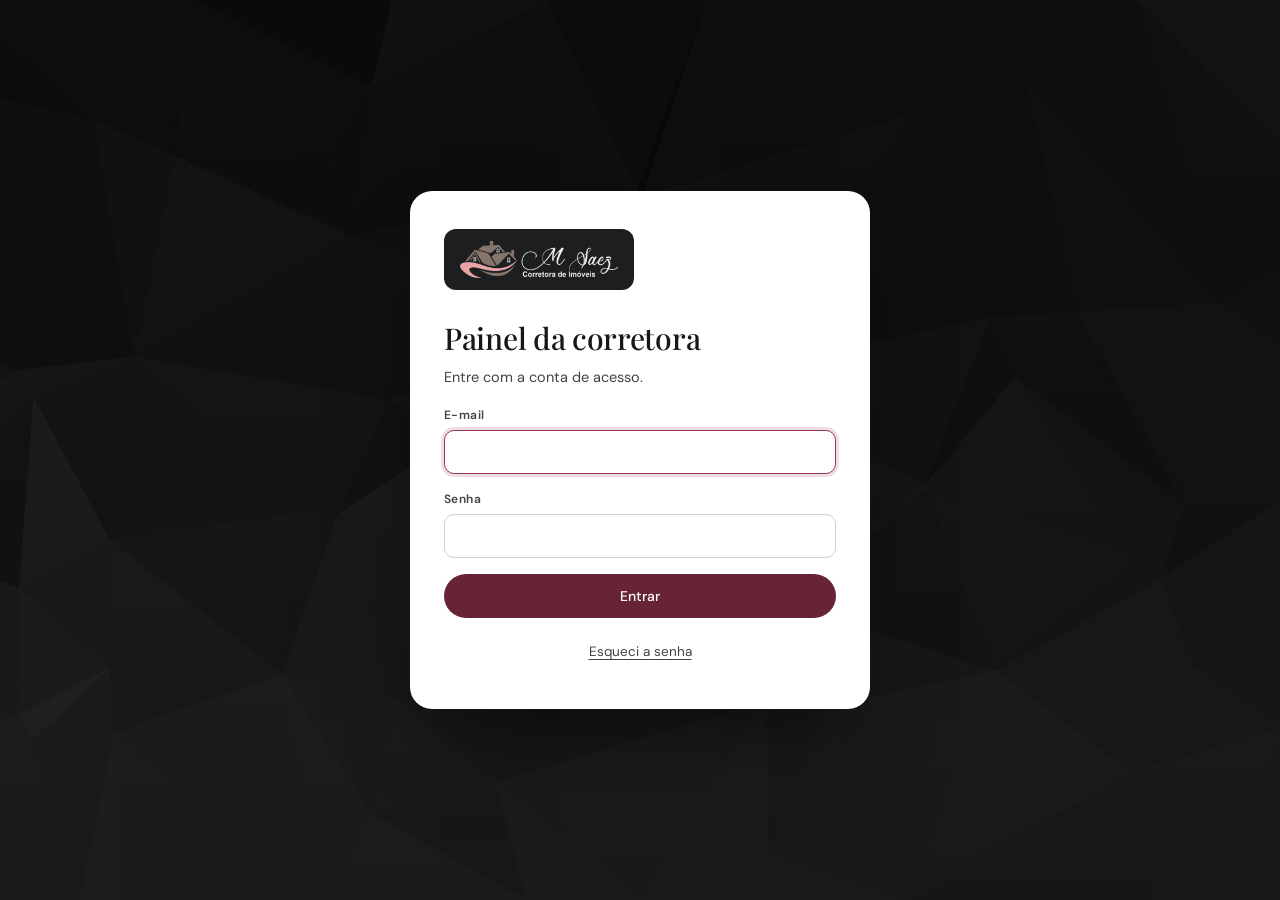
==== admin/index.html @ 417f0241 "Add files via upload" ====
<!doctype html>
<html lang="pt-BR">
  <head>
    <meta charset="UTF-8" />
    <meta name="viewport" content="width=device-width, initial-scale=1.0" />
    <meta name="robots" content="noindex, nofollow" />
    <link rel="icon" type="image/png" sizes="256x256" href="../favicon.png" />
    <title>Painel · Isa Saez Corretora de Imóveis</title>
    <script type="module" crossorigin src="../assets/painel-CtSQ9amy.js"></script>
    <link rel="modulepreload" crossorigin href="../assets/modulepreload-polyfill-P2Xu9kJm.js">
    <link rel="stylesheet" crossorigin href="../assets/painel-4WNporMm.css">
  </head>
  <body>
    <div id="painel"><p class="carregando">Carregando painel…</p></div>
  </body>
</html>
---- assets/painel-4WNporMm.css ----
@import "https://fonts.googleapis.com/css2?family=DM+Sans:opsz,wght@9..40,400;9..40,500;9..40,600;9..40,700&family=Playfair+Display:ital,wght@0,500;0,600;1,500&display=swap";:root{--lightningcss-light:initial;--lightningcss-dark: ;color-scheme:light;--pagina:#f2f0ec;--superficie:#fff;--superficie-2:#faf9f7;--tinta:#161719;--tinta-2:#45423f;--suave:#6b6762;--fio:#e6e3de;--fio-forte:#d3cec7;--grafite:#1d1e20;--grafite-2:#121315;--mars:#662435;--mars-600:#521c2a;--mars-300:#d39ba8;--mars-50:#f7eef0;--serie-1:#9b3450;--serie-2:#2a78d6;--bom:#006300;--bom-ponto:#0ca30c;--atencao-ponto:#fab219;--ruim:#d03b3b;--raio:14px;--sombra:0 1px 2px #1617190d, 0 12px 32px -22px #16171947;--ease:cubic-bezier(.2,.75,.2,1);color:var(--tinta);background:var(--pagina);-webkit-font-smoothing:antialiased;font-family:DM Sans,system-ui,-apple-system,Segoe UI,sans-serif}*,:before,:after{box-sizing:border-box}body{background:var(--pagina);margin:0;font-size:14.5px;line-height:1.5}a{color:inherit}img{max-width:100%}svg{flex:none;width:18px;height:18px}button,input,select,textarea{font:inherit;color:inherit}button{cursor:pointer}:focus-visible{outline:2px solid var(--serie-1);outline-offset:2px}::selection{background:var(--mars);color:var(--mars-50)}[hidden]{display:none!important}.visualmente-oculto{clip:rect(0 0 0 0);white-space:nowrap;width:1px;height:1px;overflow:hidden;position:absolute!important}.carregando{text-align:center;letter-spacing:.18em;text-transform:uppercase;color:var(--suave);margin:0;padding:30vh 16px;font-size:12px}.botao{letter-spacing:.01em;white-space:nowrap;background:0 0;border:1px solid #0000;border-radius:999px;justify-content:center;align-items:center;gap:10px;min-height:44px;padding:0 20px;font-size:14px;font-weight:500;text-decoration:none;transition:background .25s,border-color .25s,color .25s,opacity .25s;display:inline-flex}.botao:disabled{opacity:.55;cursor:progress}.botao.is-primario{background:var(--mars);color:#fff}.botao.is-primario:hover:not(:disabled){background:var(--mars-600)}.botao.is-secundario{border-color:var(--fio-forte);background:var(--superficie);color:var(--tinta)}.botao.is-secundario:hover{border-color:var(--tinta-2)}.botao.is-fantasma{color:var(--tinta-2)}.botao.is-fantasma:hover{background:#1617190f}.botao.is-perigo{color:var(--ruim)}.botao.is-largo{width:100%}.botao-icone{min-width:40px;min-height:40px;color:var(--tinta-2);background:0 0;border:0;border-radius:10px;justify-content:center;align-items:center;gap:7px;padding:0 10px;font-size:13px;text-decoration:none;transition:background .2s,color .2s;display:inline-flex}.botao-icone:hover:not(:disabled){color:var(--tinta);background:#1617190f}.botao-icone.is-perigo:hover:not(:disabled){color:var(--ruim);background:#d03b3b14}.botao-icone:disabled{opacity:.35;cursor:not-allowed}.link{color:var(--tinta-2);text-underline-offset:3px;background:0 0;border:0;padding:8px 0;font-size:13.5px;text-decoration:underline}.pilula{border:1px solid var(--fio-forte);background:var(--superficie);min-height:36px;color:var(--tinta-2);border-radius:999px;padding:0 16px;font-size:13px;transition:background .2s,border-color .2s,color .2s}.pilula:hover{border-color:var(--tinta-2)}.pilula.is-ativa{background:var(--grafite);border-color:var(--grafite);color:#fff;font-weight:600}.campo{align-content:start;gap:6px;min-width:0;display:grid}.campo>span{letter-spacing:.04em;color:var(--tinta-2);font-size:12px;font-weight:600}.campo small,.fotos-envio small{color:var(--suave);font-size:12px}.campo input,.campo select,.campo textarea{border:1px solid var(--fio-forte);background:var(--superficie);border-radius:10px;width:100%;min-height:44px;padding:10px 14px;transition:border-color .2s,box-shadow .2s}.campo textarea{resize:vertical;line-height:1.55}.campo input:focus,.campo select:focus,.campo textarea:focus{border-color:var(--serie-1);outline:none;box-shadow:0 0 0 3px #9b345029}.campo textarea:disabled{background:var(--superficie-2);color:var(--suave)}.campos{grid-template-columns:repeat(auto-fit,minmax(220px,1fr));gap:18px 20px;display:grid}.campos.is-numeros{grid-template-columns:repeat(auto-fit,minmax(140px,1fr))}.campo.is-largo{grid-column:span 2}.campo.is-inteiro,.opcao.is-inteiro{grid-column:1/-1}.opcao{color:var(--tinta-2);cursor:pointer;align-self:center;align-items:flex-start;gap:10px;font-size:14px;display:flex}.opcao input{width:18px;height:18px;accent-color:var(--mars);flex:none;margin:2px 0 0}.seletor-status{border:1px solid var(--fio-forte);background:var(--superficie) url("data:image/svg+xml,%3Csvg xmlns='http://www.w3.org/2000/svg' viewBox='0 0 24 24' fill='none' stroke='%236B6762' stroke-width='2' stroke-linecap='round'%3E%3Cpath d='m6 9 6 6 6-6'/%3E%3C/svg%3E") right 10px center / 14px no-repeat;appearance:none;cursor:pointer;border-radius:999px;min-height:36px;padding:0 30px 0 12px;font-size:13px}.acesso{background:linear-gradient(#0a0a0b59,#0a0a0b99),url(./polygon-gray-xSL4mawO.jpg) 50%/cover;place-items:center;min-height:100vh;padding:32px 16px;display:grid}.acesso-cartao{background:var(--superficie);border-radius:22px;width:min(460px,100%);padding:38px 34px;box-shadow:0 40px 80px -30px #0009}.acesso-cartao:has(.passos){width:min(620px,100%)}.acesso-logo{background:var(--grafite);border-radius:12px;width:190px;margin:0 0 26px;padding:12px 16px;display:block}.acesso h1{letter-spacing:-.01em;margin:0 0 6px;font-family:Playfair Display,serif;font-size:30px;font-weight:500}.acesso p{color:var(--tinta-2);margin:0 0 18px}.formulario-acesso{gap:16px;display:grid}.passos{color:var(--tinta-2);gap:12px;margin:0;padding-left:20px;display:grid}.passos code,.codigo{font-family:ui-monospace,Cascadia Mono,Consolas,monospace;font-size:12.5px}.codigo{background:var(--grafite);color:#f4f2ef;border-radius:10px;margin:0 0 18px;padding:14px;overflow-x:auto}.alerta{border-left:3px solid var(--ruim);color:var(--tinta);background:#d03b3b12;border-radius:8px;margin:0 0 18px;padding:12px 16px}.app{grid-template-columns:256px minmax(0,1fr);min-height:100vh;display:grid}.lateral{background:linear-gradient(180deg, var(--grafite), var(--grafite-2));color:#c9cbcd;flex-direction:column;height:100vh;padding:26px 16px 20px;display:flex;position:sticky;top:0}.lateral-marca{border-bottom:1px solid #ffffff14;gap:8px;margin-bottom:18px;padding:0 10px 26px;text-decoration:none;display:grid}.lateral-marca img{width:170px}.lateral-marca span{letter-spacing:.3em;text-transform:uppercase;color:var(--mars-300);font-size:10.5px}.lateral-nav{gap:3px;display:grid}.lateral-nav a{border-radius:10px;align-items:center;gap:12px;min-height:44px;padding:0 12px;font-size:14.5px;text-decoration:none;transition:background .2s,color .2s;display:flex;position:relative}.lateral-nav a:hover{color:#fff;background:#ffffff0d}.lateral-nav a[aria-current=page]{color:#fff;box-shadow:inset 2px 0 0 var(--mars-300);background:linear-gradient(90deg,#662435f2,#66243573)}.contagem{min-width:22px;color:var(--grafite);text-align:center;background:#f4f2ef;border-radius:999px;margin-left:auto;padding:1px 7px;font-size:11.5px;font-weight:700}.lateral-rodape{border-top:1px solid #ffffff14;gap:4px;margin-top:auto;padding-top:16px;display:grid}.lateral-rodape a,.lateral-rodape button{text-align:left;background:0 0;border:0;border-radius:10px;align-items:center;gap:12px;min-height:42px;padding:0 12px;font-size:14px;text-decoration:none;display:flex}.lateral-rodape a:hover,.lateral-rodape button:hover{color:#fff;background:#ffffff0d}.lateral-conta{text-overflow:ellipsis;color:#9c9ea1;margin:6px 12px 0;font-size:12px;overflow:hidden}.topo-movel{display:none}.conteudo{width:100%;max-width:1280px;margin:0 auto;padding:34px clamp(16px,3vw,44px) 64px;transition:opacity .25s}.conteudo.is-atualizando{opacity:.55;pointer-events:none}.tela-topo{flex-wrap:wrap;justify-content:space-between;align-items:flex-end;gap:18px 24px;margin-bottom:26px;display:flex}.tela-topo h1{letter-spacing:-.015em;margin:2px 0 0;font-family:Playfair Display,serif;font-size:clamp(30px,3.4vw,42px);font-weight:500;line-height:1.08}.tela-topo h1:focus{outline:none}.sobretitulo{letter-spacing:.22em;text-transform:uppercase;color:var(--mars);align-items:center;gap:12px;margin:0;font-size:11px;font-weight:600;display:inline-flex}.sobretitulo:before{content:"";background:currentColor;width:26px;height:1px}.tela-descricao{max-width:640px;color:var(--tinta-2);margin:8px 0 0}.tela-descricao .chip{vertical-align:middle}.voltar{color:var(--tinta-2);align-items:center;gap:8px;font-size:13px;text-decoration:none;display:inline-flex}.voltar:hover{color:var(--tinta)}.barra-filtros{flex-wrap:wrap;align-items:center;gap:10px;margin-bottom:22px;display:flex}.barra-filtros .campo{min-width:180px}.barra-filtros .campo.is-busca{flex:280px}.barra-filtros-rotulo{letter-spacing:.04em;color:var(--tinta-2);margin-right:4px;font-size:12px;font-weight:600}.contador{color:var(--suave);font-variant-numeric:tabular-nums;margin-left:auto;font-size:13px}.cartao{border:1px solid var(--fio);border-radius:var(--raio);background:var(--superficie);box-shadow:var(--sombra);padding:22px 24px}.cartao.sem-respiro{padding:0;overflow:hidden}.cartao h2{margin:0 0 16px;font-family:Playfair Display,serif;font-size:22px;font-weight:500}.grade-2{grid-template-columns:repeat(2,minmax(0,1fr));gap:20px;margin-bottom:20px;display:grid}.texto-suave{color:var(--suave)}.bloco{color:var(--suave);margin-top:2px;font-size:12.5px;display:block}.vazio{text-align:center;color:var(--suave);margin:0;padding:26px 8px}.nota-rodape{color:var(--suave);margin:14px 4px 0;font-size:13px}.chip{border:1px solid var(--fio);background:var(--superficie-2);color:var(--tinta-2);white-space:nowrap;border-radius:999px;align-items:center;gap:7px;padding:3px 11px;font-size:12px;font-weight:500;display:inline-flex}.chip:before{content:"";background:var(--fio-forte);border-radius:50%;width:7px;height:7px}.chip.is-publicado:before,.chip.is-lead-convertido:before{background:var(--bom-ponto)}.chip.is-vendido:before{background:var(--mars)}.chip.is-lead-novo:before{background:var(--atencao-ponto)}.chip.is-lead-em_atendimento:before{background:var(--serie-2)}.chip.is-lead-perdido:before{background:var(--ruim)}.tabela-rolagem{overflow-x:auto}.tabela{border-collapse:collapse;width:100%;font-size:14px}.tabela th{border-bottom:1px solid var(--fio);background:var(--superficie-2);letter-spacing:.08em;text-transform:uppercase;color:var(--suave);text-align:left;white-space:nowrap;padding:12px 16px;font-size:11.5px;font-weight:600}.tabela td{border-bottom:1px solid var(--fio);vertical-align:middle;padding:12px 16px}.tabela tbody tr:last-child td{border-bottom:0}.tabela tbody tr:hover td{background:var(--superficie-2)}.tabela .num{text-align:right;font-variant-numeric:tabular-nums;white-space:nowrap}.tabela .num small{color:var(--suave);margin-left:2px}.tabela a{font-weight:500;text-decoration:none}.tabela a:hover{text-underline-offset:3px;text-decoration:underline}.num-data{white-space:nowrap;font-variant-numeric:tabular-nums;color:var(--tinta-2)}.figura .tabela th,.figura .tabela td{padding:10px 12px}.imovel-celula{align-items:center;gap:14px;min-width:260px;display:flex}.imovel-celula img,.sem-foto{object-fit:cover;background:var(--pagina);border-radius:8px;flex:none;width:64px;height:48px}.sem-foto{color:var(--suave);place-items:center;display:grid}.imovel-titulo{font-size:14.5px;display:block}.imovel-celula small{color:var(--suave);font-size:12.5px}.destaque{color:var(--mars);align-items:center;gap:3px;font-weight:600;display:inline-flex}.destaque svg{width:12px;height:12px}.linha-acoes{flex-wrap:wrap;align-items:center;gap:4px;display:flex}.tabela .linha-acoes{flex-wrap:nowrap;justify-content:flex-end}tr.is-aberto td,.lead-detalhe>td{background:var(--superficie-2)}.lead-detalhe-grade{grid-template-columns:minmax(0,1.2fr) minmax(0,1fr);gap:24px;padding:6px 0 10px;display:grid}.lead-detalhe h3{letter-spacing:.08em;text-transform:uppercase;color:var(--suave);margin:0 0 8px;font-size:12px}.lead-mensagem{white-space:normal;max-width:60ch;margin:0 0 16px}.lead-detalhe form{justify-items:start;gap:12px;display:grid}.lista-categorias{gap:14px;display:grid}.cartao.categoria{flex-wrap:wrap;justify-content:space-between;align-items:flex-start;gap:16px;display:flex}.categoria-info h2{margin-bottom:4px}.categoria-info p{margin:0}.fichas{flex-wrap:wrap;gap:8px;margin:14px 0 0;padding:0;list-style:none;display:flex}.fichas li{border:1px solid var(--fio);color:var(--tinta-2);border-radius:999px;padding:4px 12px;font-size:12.5px}.fichas b{color:var(--tinta);font-variant-numeric:tabular-nums;margin-left:4px}.cartao-acoes{gap:4px;display:flex}.cartao.formulario{border-color:#9b345059;margin-bottom:14px}.formulario-acoes,.editor-rodape{flex-wrap:wrap;justify-content:flex-end;gap:10px;margin-top:20px;display:flex}.editor{gap:18px;display:grid}.editor-rodape{-webkit-backdrop-filter:blur(10px);backdrop-filter:blur(10px);border-top:1px solid var(--fio);background:#f2f0eceb;margin:0 calc(-1*clamp(16px,3vw,44px));padding:14px clamp(16px,3vw,44px);position:sticky;bottom:0}.fotos{grid-template-columns:repeat(auto-fill,minmax(170px,1fr));gap:14px;margin:0 0 18px;padding:0;list-style:none;display:grid}.foto{border:1px solid var(--fio);background:var(--pagina);border-radius:12px;position:relative;overflow:hidden}.foto img{aspect-ratio:4/3;object-fit:cover;width:100%;display:block}.foto-capa{background:var(--mars);color:#fff;letter-spacing:.06em;border-radius:999px;padding:3px 10px;font-size:11px;font-weight:600;position:absolute;top:8px;left:8px}.foto-acoes{background:var(--superficie);justify-content:space-between;padding:4px;display:flex}.fotos-envio{flex-wrap:wrap;align-items:center;gap:12px 16px;display:flex}.fotos-envio .botao{cursor:pointer}.fotos-envio .botao:has(input:focus-visible){outline:2px solid var(--serie-1);outline-offset:2px}.indicadores{grid-template-columns:repeat(auto-fit,minmax(210px,1fr));gap:16px;margin-bottom:20px;display:grid}.indicador{border:1px solid var(--fio);border-radius:var(--raio);background:var(--superficie);box-shadow:var(--sombra);padding:20px 22px}.indicador h3{color:var(--tinta-2);margin:0;font-size:13px;font-weight:500}.indicador-valor{letter-spacing:-.02em;color:var(--tinta);margin:8px 0 6px;font-size:36px;font-weight:600;line-height:1.05}.delta{flex-wrap:wrap;align-items:baseline;gap:5px;margin:0;font-size:13px;font-weight:600;display:flex}.delta b{font-size:10px}.delta span{color:var(--suave);font-weight:400}.delta.is-bom{color:var(--bom)}.delta.is-ruim{color:var(--ruim)}.delta.is-neutro{color:var(--suave);font-weight:500}.indicador-nota{color:var(--suave);margin:6px 0 0;font-size:12.5px}.figura{border:1px solid var(--fio);border-radius:var(--raio);background:var(--superficie);box-shadow:var(--sombra);min-width:0;margin:0 0 20px;padding:20px 22px 18px}.grade-2>.figura{margin:0}.figura-topo{justify-content:space-between;align-items:flex-start;gap:12px;margin-bottom:14px;display:flex}.figura-topo h3{color:var(--tinta);margin:0;font-size:16px;font-weight:600}.figura-topo p{color:var(--suave);margin:3px 0 0;font-size:13px}.legenda{color:var(--tinta-2);flex-wrap:wrap;gap:6px 18px;margin:-4px 0 10px;padding:0;font-size:13px;list-style:none;display:flex}.legenda li{align-items:center;gap:8px;display:inline-flex}.legenda i{background:var(--cor);border-radius:2px;width:16px;height:2px}.figura-tabela{display:none}.figura.mostra-tabela .figura-tabela{display:block}.figura.mostra-tabela .figura-grafico,.figura.mostra-tabela .legenda{display:none}.barras{gap:4px;margin:0;padding:0;list-style:none;display:grid}.barra{border-radius:8px;grid-template-columns:minmax(96px,30%) minmax(0,1fr) minmax(64px,auto);align-items:center;gap:12px;min-height:36px;padding:2px 6px;display:grid}.barra:hover,.barra:focus-visible{background:var(--superficie-2)}.barra:hover .barra-trilho i,.barra:focus-visible .barra-trilho i{filter:brightness(1.12)}.barra-rotulo{text-overflow:ellipsis;white-space:nowrap;color:var(--tinta-2);font-size:13.5px;overflow:hidden}.barra-trilho{height:14px;display:block}.barra-trilho i{background:var(--serie-1);height:100%;transition:width .5s var(--ease);border-radius:0 4px 4px 0;display:block}.barra-valor{text-align:right;font-variant-numeric:tabular-nums;white-space:nowrap;font-size:13.5px;font-weight:600}.barra-valor small{color:var(--suave);font-size:11.5px;font-weight:400;display:block}.linhas{min-height:230px;position:relative}.linhas-svg{touch-action:pan-y;width:100%;height:230px;display:block}.linhas-svg:focus-visible{outline-offset:4px;border-radius:6px}.linhas-svg .grade line{stroke:var(--fio);stroke-width:1px}.linhas-svg .linha-base{stroke:var(--fio-forte);stroke-width:1px}.linhas-svg text{fill:var(--suave);font-variant-numeric:tabular-nums;font-size:11.5px}.linhas-svg .rotulo-ponta{fill:var(--tinta);font-size:12px;font-weight:600}.linhas-svg .serie{fill:none;stroke-width:2px;stroke-linejoin:round;stroke-linecap:round}.linhas-svg .ponto,.linhas-svg .cruz circle{stroke:var(--superficie);stroke-width:2px}.linhas-svg .cruz line{stroke:var(--tinta-2);stroke-width:1px}.dica{z-index:2;border:1px solid var(--fio);background:var(--superficie);pointer-events:none;border-radius:10px;min-width:170px;padding:10px 12px;position:absolute;box-shadow:0 14px 30px -14px #16171959}.dica-titulo{color:var(--suave);text-transform:capitalize;margin:0 0 6px;font-size:12px}.dica-linha{align-items:center;gap:8px;margin:2px 0 0;font-size:13px;display:flex}.dica-linha i{background:var(--cor);border-radius:2px;width:12px;height:2px}.dica-linha b{font-variant-numeric:tabular-nums;min-width:28px;color:var(--tinta)}.dica-linha span{color:var(--tinta-2)}.lista-simples{margin:0;padding:0;list-style:none}.lista-simples li{border-bottom:1px solid var(--fio);justify-content:space-between;align-items:center;gap:12px;padding:12px 0;display:flex}.lista-simples li:last-child{border-bottom:0}.lista-simples small{color:var(--suave);font-size:12.5px;display:block}.avisos{z-index:50;gap:8px;width:min(380px,100vw - 32px);display:grid;position:fixed;bottom:16px;right:16px}.aviso{border-left:3px solid var(--bom-ponto);background:var(--grafite);color:#f4f2ef;animation:aviso-entra .35s var(--ease);border-radius:10px;margin:0;padding:12px 16px;font-size:14px;transition:opacity .35s,transform .35s;box-shadow:0 18px 40px -18px #0009}.aviso.is-erro{border-left-color:var(--ruim)}.aviso.is-saindo{opacity:0;transform:translateY(8px)}@keyframes aviso-entra{0%{opacity:0;transform:translateY(10px)}}.dialogo{background:var(--superficie);width:min(440px,100vw - 32px);color:var(--tinta);border:0;border-radius:18px;padding:26px;box-shadow:0 40px 80px -30px #0000008c}.dialogo::backdrop{-webkit-backdrop-filter:blur(3px);backdrop-filter:blur(3px);background:#12131580}.dialogo h2{margin:0 0 8px;font-family:Playfair Display,serif;font-size:22px;font-weight:500}.dialogo-detalhe{color:var(--tinta-2);margin:0 0 20px}.dialogo-detalhe:empty{display:none}.dialogo-acoes{justify-content:flex-end;gap:10px;display:flex}.dialogo .botao.is-perigo{background:var(--ruim);color:#fff}@media (width<=1080px){.grade-2,.lead-detalhe-grade{grid-template-columns:minmax(0,1fr)}}@media (width<=900px){.app{grid-template-columns:minmax(0,1fr)}.lateral{z-index:30;visibility:hidden;width:min(280px,86vw);transition:transform .35s var(--ease), visibility .35s;position:fixed;inset:0 auto 0 0;transform:translate(-102%);box-shadow:30px 0 70px -20px #0009}.app.menu-aberto .lateral{visibility:visible;transform:none}.app.menu-aberto:after{content:"";z-index:20;background:#12131573;position:fixed;inset:0}.topo-movel{z-index:10;background:var(--grafite);color:#fff;align-items:center;gap:12px;padding:8px 16px;display:flex;position:sticky;top:0}.topo-movel .botao-icone{color:#fff}.topo-movel .botao-icone:hover{color:#fff;background:#ffffff14}.topo-movel img{width:130px}.conteudo{padding-top:24px}.campo.is-largo{grid-column:1/-1}.contador{margin-left:0}}@media (width<=580px){.barra-filtros .campo{flex:100%;min-width:0}.tela-topo>.botao{width:100%}.indicador-valor{font-size:30px}.barra{grid-template-columns:minmax(0,1fr) minmax(56px,auto)}.barra-rotulo{grid-column:1/-1}.cartao{padding:18px}.figura{padding:16px}}@media (prefers-reduced-motion:reduce){*,:before,:after{transition-duration:0s!important;animation-duration:0s!important}}
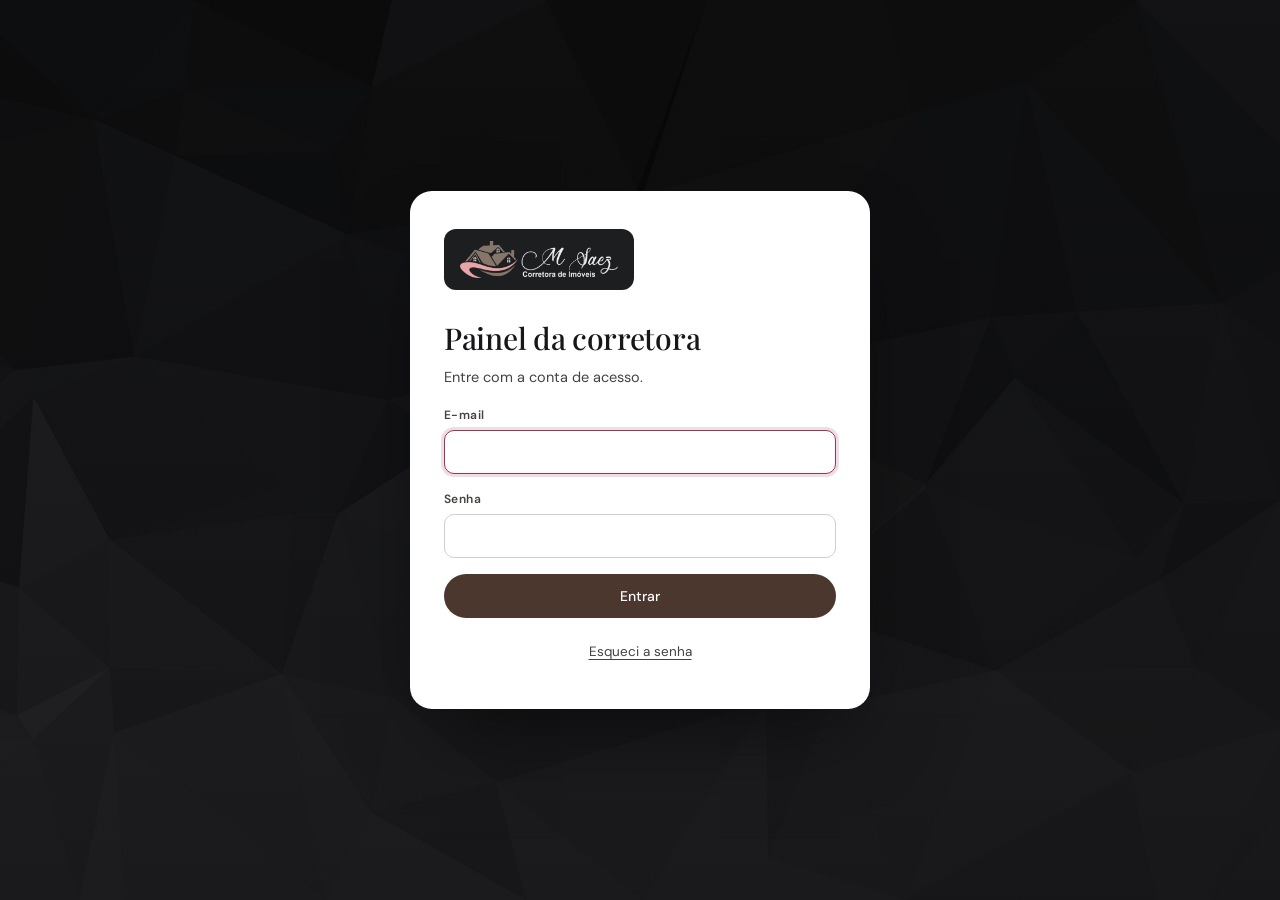
==== commit 129e15ec: "Atualiza o site e o painel Onde fica, closet e comodidades; fotos em tela cheia; Sobre mim com avali" ====
--- a/admin/index.html
+++ b/admin/index.html
@@ -6,9 +6,9 @@
     <meta name="robots" content="noindex, nofollow" />
     <link rel="icon" type="image/png" sizes="256x256" href="../favicon.png" />
     <title>Painel · Isa Saez Corretora de Imóveis</title>
-    <script type="module" crossorigin src="../assets/painel-CtSQ9amy.js"></script>
-    <link rel="modulepreload" crossorigin href="../assets/modulepreload-polyfill-P2Xu9kJm.js">
-    <link rel="stylesheet" crossorigin href="../assets/painel-4WNporMm.css">
+    <script type="module" crossorigin src="../assets/painel-B6dDwiil.js"></script>
+    <link rel="modulepreload" crossorigin href="../assets/comodidades-BjMNz5xT.js">
+    <link rel="stylesheet" crossorigin href="../assets/painel-CNmnlluE.css">
   </head>
   <body>
     <div id="painel"><p class="carregando">Carregando painel…</p></div>
--- a/assets/painel-CNmnlluE.css
+++ b/assets/painel-CNmnlluE.css
@@ -0,0 +1 @@
+@import "https://fonts.googleapis.com/css2?family=DM+Sans:opsz,wght@9..40,400;9..40,500;9..40,600;9..40,700&family=Playfair+Display:ital,wght@0,500;0,600;1,500&display=swap";:root{--lightningcss-light:initial;--lightningcss-dark: ;color-scheme:light;--pagina:#f2f0ec;--superficie:#fff;--superficie-2:#faf9f7;--tinta:#161719;--tinta-2:#45423f;--suave:#6b6762;--fio:#e6e3de;--fio-forte:#d3cec7;--grafite:#1d1e20;--grafite-2:#121315;--mars:#4b372d;--mars-600:#3c2b24;--mars-300:#c2a497;--mars-50:#f5f0ee;--serie-1:#9b3450;--serie-2:#2a78d6;--bom:#006300;--bom-ponto:#0ca30c;--atencao-ponto:#fab219;--ruim:#d03b3b;--raio:14px;--sombra:0 1px 2px #1617190d, 0 12px 32px -22px #16171947;--ease:cubic-bezier(.2,.75,.2,1);color:var(--tinta);background:var(--pagina);-webkit-font-smoothing:antialiased;font-family:DM Sans,system-ui,-apple-system,Segoe UI,sans-serif}*,:before,:after{box-sizing:border-box}body{background:var(--pagina);margin:0;font-size:14.5px;line-height:1.5}a{color:inherit}img{max-width:100%}svg{flex:none;width:18px;height:18px}button,input,select,textarea{font:inherit;color:inherit}button{cursor:pointer}:focus-visible{outline:2px solid var(--serie-1);outline-offset:2px}::selection{background:var(--mars);color:var(--mars-50)}[hidden]{display:none!important}.visualmente-oculto{clip:rect(0 0 0 0);white-space:nowrap;width:1px;height:1px;overflow:hidden;position:absolute!important}.carregando{text-align:center;letter-spacing:.18em;text-transform:uppercase;color:var(--suave);margin:0;padding:30vh 16px;font-size:12px}.botao{letter-spacing:.01em;white-space:nowrap;background:0 0;border:1px solid #0000;border-radius:999px;justify-content:center;align-items:center;gap:10px;min-height:44px;padding:0 20px;font-size:14px;font-weight:500;text-decoration:none;transition:background .25s,border-color .25s,color .25s,opacity .25s;display:inline-flex}.botao:disabled{opacity:.55;cursor:progress}.botao.is-primario{background:var(--mars);color:#fff}.botao.is-primario:hover:not(:disabled){background:var(--mars-600)}.botao.is-secundario{border-color:var(--fio-forte);background:var(--superficie);color:var(--tinta)}.botao.is-secundario:hover{border-color:var(--tinta-2)}.botao.is-fantasma{color:var(--tinta-2)}.botao.is-fantasma:hover{background:#1617190f}.botao.is-perigo{color:var(--ruim)}.botao.is-largo{width:100%}.botao-icone{min-width:40px;min-height:40px;color:var(--tinta-2);background:0 0;border:0;border-radius:10px;justify-content:center;align-items:center;gap:7px;padding:0 10px;font-size:13px;text-decoration:none;transition:background .2s,color .2s;display:inline-flex}.botao-icone:hover:not(:disabled){color:var(--tinta);background:#1617190f}.botao-icone.is-perigo:hover:not(:disabled){color:var(--ruim);background:#d03b3b14}.botao-icone:disabled{opacity:.35;cursor:not-allowed}.link{color:var(--tinta-2);text-underline-offset:3px;background:0 0;border:0;padding:8px 0;font-size:13.5px;text-decoration:underline}.pilula{border:1px solid var(--fio-forte);background:var(--superficie);min-height:36px;color:var(--tinta-2);border-radius:999px;padding:0 16px;font-size:13px;transition:background .2s,border-color .2s,color .2s}.pilula:hover{border-color:var(--tinta-2)}.pilula.is-ativa{background:var(--grafite);border-color:var(--grafite);color:#fff;font-weight:600}.campo{align-content:start;gap:6px;min-width:0;display:grid}.campo>span{letter-spacing:.04em;color:var(--tinta-2);font-size:12px;font-weight:600}.campo small,.fotos-envio small{color:var(--suave);font-size:12px}.campo input,.campo select,.campo textarea{border:1px solid var(--fio-forte);background:var(--superficie);border-radius:10px;width:100%;min-height:44px;padding:10px 14px;transition:border-color .2s,box-shadow .2s}.campo textarea{resize:vertical;line-height:1.55}.campo input:focus,.campo select:focus,.campo textarea:focus{border-color:var(--serie-1);outline:none;box-shadow:0 0 0 3px #9b345029}.campo textarea:disabled{background:var(--superficie-2);color:var(--suave)}.campos{grid-template-columns:repeat(auto-fit,minmax(220px,1fr));gap:18px 20px;display:grid}.campos.is-numeros{grid-template-columns:repeat(auto-fit,minmax(140px,1fr))}.campo.is-largo{grid-column:span 2}.campo.is-inteiro,.opcao.is-inteiro{grid-column:1/-1}.opcao{color:var(--tinta-2);cursor:pointer;align-self:center;align-items:flex-start;gap:10px;font-size:14px;display:flex}.opcao input{width:18px;height:18px;accent-color:var(--mars);flex:none;margin:2px 0 0}.seletor-status{border:1px solid var(--fio-forte);background:var(--superficie) url("data:image/svg+xml,%3Csvg xmlns='http://www.w3.org/2000/svg' viewBox='0 0 24 24' fill='none' stroke='%236B6762' stroke-width='2' stroke-linecap='round'%3E%3Cpath d='m6 9 6 6 6-6'/%3E%3C/svg%3E") right 10px center / 14px no-repeat;appearance:none;cursor:pointer;border-radius:999px;min-height:36px;padding:0 30px 0 12px;font-size:13px}.acesso{background:linear-gradient(#0a0a0b59,#0a0a0b99),url(./polygon-gray-xSL4mawO.jpg) 50%/cover;place-items:center;min-height:100vh;padding:32px 16px;display:grid}.acesso-cartao{background:var(--superficie);border-radius:22px;width:min(460px,100%);padding:38px 34px;box-shadow:0 40px 80px -30px #0009}.acesso-cartao:has(.passos){width:min(620px,100%)}.acesso-logo{background:var(--grafite);border-radius:12px;width:190px;margin:0 0 26px;padding:12px 16px;display:block}.acesso h1{letter-spacing:-.01em;margin:0 0 6px;font-family:Playfair Display,serif;font-size:30px;font-weight:500}.acesso p{color:var(--tinta-2);margin:0 0 18px}.formulario-acesso{gap:16px;display:grid}.passos{color:var(--tinta-2);gap:12px;margin:0;padding-left:20px;display:grid}.passos code,.codigo{font-family:ui-monospace,Cascadia Mono,Consolas,monospace;font-size:12.5px}.codigo{background:var(--grafite);color:#f4f2ef;border-radius:10px;margin:0 0 18px;padding:14px;overflow-x:auto}.alerta{border-left:3px solid var(--ruim);color:var(--tinta);background:#d03b3b12;border-radius:8px;margin:0 0 18px;padding:12px 16px}.app{grid-template-columns:256px minmax(0,1fr);min-height:100vh;display:grid}.lateral{background:linear-gradient(180deg, var(--grafite), var(--grafite-2));color:#c9cbcd;flex-direction:column;height:100vh;padding:26px 16px 20px;display:flex;position:sticky;top:0}.lateral-marca{border-bottom:1px solid #ffffff14;gap:8px;margin-bottom:18px;padding:0 10px 26px;text-decoration:none;display:grid}.lateral-marca img{width:170px}.lateral-marca span{letter-spacing:.3em;text-transform:uppercase;color:var(--mars-300);font-size:10.5px}.lateral-nav{gap:3px;display:grid}.lateral-nav a{border-radius:10px;align-items:center;gap:12px;min-height:44px;padding:0 12px;font-size:14.5px;text-decoration:none;transition:background .2s,color .2s;display:flex;position:relative}.lateral-nav a:hover{color:#fff;background:#ffffff0d}.lateral-nav a[aria-current=page]{color:#fff;box-shadow:inset 2px 0 0 var(--mars-300);background:linear-gradient(90deg,#4b372df2,#4b372d73)}.contagem{min-width:22px;color:var(--grafite);text-align:center;background:#f4f2ef;border-radius:999px;margin-left:auto;padding:1px 7px;font-size:11.5px;font-weight:700}.lateral-rodape{border-top:1px solid #ffffff14;gap:4px;margin-top:auto;padding-top:16px;display:grid}.lateral-rodape a,.lateral-rodape button{text-align:left;background:0 0;border:0;border-radius:10px;align-items:center;gap:12px;min-height:42px;padding:0 12px;font-size:14px;text-decoration:none;display:flex}.lateral-rodape a:hover,.lateral-rodape button:hover{color:#fff;background:#ffffff0d}.lateral-conta{text-overflow:ellipsis;color:#9c9ea1;margin:6px 12px 0;font-size:12px;overflow:hidden}.topo-movel{display:none}.conteudo{width:100%;max-width:1280px;margin:0 auto;padding:34px clamp(16px,3vw,44px) 64px;transition:opacity .25s}.conteudo.is-atualizando{opacity:.55;pointer-events:none}.tela-topo{flex-wrap:wrap;justify-content:space-between;align-items:flex-end;gap:18px 24px;margin-bottom:26px;display:flex}.tela-topo h1{letter-spacing:-.015em;margin:2px 0 0;font-family:Playfair Display,serif;font-size:clamp(30px,3.4vw,42px);font-weight:500;line-height:1.08}.tela-topo h1:focus{outline:none}.sobretitulo{letter-spacing:.22em;text-transform:uppercase;color:var(--mars);align-items:center;gap:12px;margin:0;font-size:11px;font-weight:600;display:inline-flex}.sobretitulo:before{content:"";background:currentColor;width:26px;height:1px}.tela-descricao{max-width:640px;color:var(--tinta-2);margin:8px 0 0}.tela-descricao .chip{vertical-align:middle}.voltar{color:var(--tinta-2);align-items:center;gap:8px;font-size:13px;text-decoration:none;display:inline-flex}.voltar:hover{color:var(--tinta)}.barra-filtros{flex-wrap:wrap;align-items:center;gap:10px;margin-bottom:22px;display:flex}.barra-filtros .campo{min-width:180px}.barra-filtros .campo.is-busca{flex:280px}.barra-filtros-rotulo{letter-spacing:.04em;color:var(--tinta-2);margin-right:4px;font-size:12px;font-weight:600}.contador{color:var(--suave);font-variant-numeric:tabular-nums;margin-left:auto;font-size:13px}.cartao{border:1px solid var(--fio);border-radius:var(--raio);background:var(--superficie);box-shadow:var(--sombra);padding:22px 24px}.cartao.sem-respiro{padding:0;overflow:hidden}.cartao h2{margin:0 0 16px;font-family:Playfair Display,serif;font-size:22px;font-weight:500}.grade-2{grid-template-columns:repeat(2,minmax(0,1fr));gap:20px;margin-bottom:20px;display:grid}.texto-suave{color:var(--suave)}.bloco{color:var(--suave);margin-top:2px;font-size:12.5px;display:block}.vazio{text-align:center;color:var(--suave);margin:0;padding:26px 8px}.nota-rodape{color:var(--suave);margin:14px 4px 0;font-size:13px}.chip{border:1px solid var(--fio);background:var(--superficie-2);color:var(--tinta-2);white-space:nowrap;border-radius:999px;align-items:center;gap:7px;padding:3px 11px;font-size:12px;font-weight:500;display:inline-flex}.chip:before{content:"";background:var(--fio-forte);border-radius:50%;width:7px;height:7px}.chip.is-publicado:before,.chip.is-lead-convertido:before{background:var(--bom-ponto)}.chip.is-vendido:before{background:var(--mars)}.chip.is-lead-novo:before{background:var(--atencao-ponto)}.chip.is-lead-em_atendimento:before{background:var(--serie-2)}.chip.is-lead-perdido:before{background:var(--ruim)}.tabela-rolagem{overflow-x:auto}.tabela{border-collapse:collapse;width:100%;font-size:14px}.tabela th{border-bottom:1px solid var(--fio);background:var(--superficie-2);letter-spacing:.08em;text-transform:uppercase;color:var(--suave);text-align:left;white-space:nowrap;padding:12px 16px;font-size:11.5px;font-weight:600}.tabela td{border-bottom:1px solid var(--fio);vertical-align:middle;padding:12px 16px}.tabela tbody tr:last-child td{border-bottom:0}.tabela tbody tr:hover td{background:var(--superficie-2)}.tabela .num{text-align:right;font-variant-numeric:tabular-nums;white-space:nowrap}.tabela .num small{color:var(--suave);margin-left:2px}.tabela a{font-weight:500;text-decoration:none}.tabela a:hover{text-underline-offset:3px;text-decoration:underline}.num-data{white-space:nowrap;font-variant-numeric:tabular-nums;color:var(--tinta-2)}.figura .tabela th,.figura .tabela td{padding:10px 12px}.imovel-celula{align-items:center;gap:14px;min-width:260px;display:flex}.imovel-celula img,.sem-foto{object-fit:cover;background:var(--pagina);border-radius:8px;flex:none;width:64px;height:48px}.sem-foto{color:var(--suave);place-items:center;display:grid}.imovel-titulo{font-size:14.5px;display:block}.imovel-celula small{color:var(--suave);font-size:12.5px}.destaque{color:var(--mars);align-items:center;gap:3px;font-weight:600;display:inline-flex}.destaque svg{width:12px;height:12px}.linha-acoes{flex-wrap:wrap;align-items:center;gap:4px;display:flex}.tabela .linha-acoes{flex-wrap:nowrap;justify-content:flex-end}tr.is-aberto td,.lead-detalhe>td{background:var(--superficie-2)}.lead-detalhe-grade{grid-template-columns:minmax(0,1.2fr) minmax(0,1fr);gap:24px;padding:6px 0 10px;display:grid}.lead-detalhe h3{letter-spacing:.08em;text-transform:uppercase;color:var(--suave);margin:0 0 8px;font-size:12px}.lead-mensagem{white-space:normal;max-width:60ch;margin:0 0 16px}.lead-detalhe form{justify-items:start;gap:12px;display:grid}.lista-categorias{gap:14px;display:grid}.cartao.categoria{flex-wrap:wrap;justify-content:space-between;align-items:flex-start;gap:16px;display:flex}.categoria-info h2{margin-bottom:4px}.categoria-info p{margin:0}.fichas{flex-wrap:wrap;gap:8px;margin:14px 0 0;padding:0;list-style:none;display:flex}.fichas li{border:1px solid var(--fio);color:var(--tinta-2);border-radius:999px;padding:4px 12px;font-size:12.5px}.fichas b{color:var(--tinta);font-variant-numeric:tabular-nums;margin-left:4px}.cartao-acoes{gap:4px;display:flex}.cartao.formulario{border-color:#9b345059;margin-bottom:14px}.formulario-acoes,.editor-rodape{flex-wrap:wrap;justify-content:flex-end;gap:10px;margin-top:20px;display:flex}.editor{gap:18px;display:grid}.editor-rodape{-webkit-backdrop-filter:blur(10px);backdrop-filter:blur(10px);border-top:1px solid var(--fio);background:#f2f0eceb;margin:0 calc(-1*clamp(16px,3vw,44px));padding:14px clamp(16px,3vw,44px);position:sticky;bottom:0}.fotos{grid-template-columns:repeat(auto-fill,minmax(170px,1fr));gap:14px;margin:0 0 18px;padding:0;list-style:none;display:grid}.foto{border:1px solid var(--fio);background:var(--pagina);border-radius:12px;position:relative;overflow:hidden}.foto img{aspect-ratio:4/3;object-fit:cover;width:100%;display:block}.foto-capa{background:var(--mars);color:#fff;letter-spacing:.06em;border-radius:999px;padding:3px 10px;font-size:11px;font-weight:600;position:absolute;top:8px;left:8px}.foto-acoes{background:var(--superficie);justify-content:space-between;padding:4px;display:flex}.fotos-envio{flex-wrap:wrap;align-items:center;gap:12px 16px;display:flex}.fotos-envio .botao{cursor:pointer}.fotos-envio .botao:has(input:focus-visible){outline:2px solid var(--serie-1);outline-offset:2px}.indicadores{grid-template-columns:repeat(auto-fit,minmax(210px,1fr));gap:16px;margin-bottom:20px;display:grid}.indicador{border:1px solid var(--fio);border-radius:var(--raio);background:var(--superficie);box-shadow:var(--sombra);padding:20px 22px}.indicador h3{color:var(--tinta-2);margin:0;font-size:13px;font-weight:500}.indicador-valor{letter-spacing:-.02em;color:var(--tinta);margin:8px 0 6px;font-size:36px;font-weight:600;line-height:1.05}.delta{flex-wrap:wrap;align-items:baseline;gap:5px;margin:0;font-size:13px;font-weight:600;display:flex}.delta b{font-size:10px}.delta span{color:var(--suave);font-weight:400}.delta.is-bom{color:var(--bom)}.delta.is-ruim{color:var(--ruim)}.delta.is-neutro{color:var(--suave);font-weight:500}.indicador-nota{color:var(--suave);margin:6px 0 0;font-size:12.5px}.figura{border:1px solid var(--fio);border-radius:var(--raio);background:var(--superficie);box-shadow:var(--sombra);min-width:0;margin:0 0 20px;padding:20px 22px 18px}.grade-2>.figura{margin:0}.figura-topo{justify-content:space-between;align-items:flex-start;gap:12px;margin-bottom:14px;display:flex}.figura-topo h3{color:var(--tinta);margin:0;font-size:16px;font-weight:600}.figura-topo p{color:var(--suave);margin:3px 0 0;font-size:13px}.legenda{color:var(--tinta-2);flex-wrap:wrap;gap:6px 18px;margin:-4px 0 10px;padding:0;font-size:13px;list-style:none;display:flex}.legenda li{align-items:center;gap:8px;display:inline-flex}.legenda i{background:var(--cor);border-radius:2px;width:16px;height:2px}.figura-tabela{display:none}.figura.mostra-tabela .figura-tabela{display:block}.figura.mostra-tabela .figura-grafico,.figura.mostra-tabela .legenda{display:none}.barras{gap:4px;margin:0;padding:0;list-style:none;display:grid}.barra{border-radius:8px;grid-template-columns:minmax(96px,30%) minmax(0,1fr) minmax(64px,auto);align-items:center;gap:12px;min-height:36px;padding:2px 6px;display:grid}.barra:hover,.barra:focus-visible{background:var(--superficie-2)}.barra:hover .barra-trilho i,.barra:focus-visible .barra-trilho i{filter:brightness(1.12)}.barra-rotulo{text-overflow:ellipsis;white-space:nowrap;color:var(--tinta-2);font-size:13.5px;overflow:hidden}.barra-trilho{height:14px;display:block}.barra-trilho i{background:var(--serie-1);height:100%;transition:width .5s var(--ease);border-radius:0 4px 4px 0;display:block}.barra-valor{text-align:right;font-variant-numeric:tabular-nums;white-space:nowrap;font-size:13.5px;font-weight:600}.barra-valor small{color:var(--suave);font-size:11.5px;font-weight:400;display:block}.linhas{min-height:230px;position:relative}.linhas-svg{touch-action:pan-y;width:100%;height:230px;display:block}.linhas-svg:focus-visible{outline-offset:4px;border-radius:6px}.linhas-svg .grade line{stroke:var(--fio);stroke-width:1px}.linhas-svg .linha-base{stroke:var(--fio-forte);stroke-width:1px}.linhas-svg text{fill:var(--suave);font-variant-numeric:tabular-nums;font-size:11.5px}.linhas-svg .rotulo-ponta{fill:var(--tinta);font-size:12px;font-weight:600}.linhas-svg .serie{fill:none;stroke-width:2px;stroke-linejoin:round;stroke-linecap:round}.linhas-svg .ponto,.linhas-svg .cruz circle{stroke:var(--superficie);stroke-width:2px}.linhas-svg .cruz line{stroke:var(--tinta-2);stroke-width:1px}.dica{z-index:2;border:1px solid var(--fio);background:var(--superficie);pointer-events:none;border-radius:10px;min-width:170px;padding:10px 12px;position:absolute;box-shadow:0 14px 30px -14px #16171959}.dica-titulo{color:var(--suave);text-transform:capitalize;margin:0 0 6px;font-size:12px}.dica-linha{align-items:center;gap:8px;margin:2px 0 0;font-size:13px;display:flex}.dica-linha i{background:var(--cor);border-radius:2px;width:12px;height:2px}.dica-linha b{font-variant-numeric:tabular-nums;min-width:28px;color:var(--tinta)}.dica-linha span{color:var(--tinta-2)}.lista-simples{margin:0;padding:0;list-style:none}.lista-simples li{border-bottom:1px solid var(--fio);justify-content:space-between;align-items:center;gap:12px;padding:12px 0;display:flex}.lista-simples li:last-child{border-bottom:0}.lista-simples small{color:var(--suave);font-size:12.5px;display:block}.avisos{z-index:50;gap:8px;width:min(380px,100vw - 32px);display:grid;position:fixed;bottom:16px;right:16px}.aviso{border-left:3px solid var(--bom-ponto);background:var(--grafite);color:#f4f2ef;animation:aviso-entra .35s var(--ease);border-radius:10px;margin:0;padding:12px 16px;font-size:14px;transition:opacity .35s,transform .35s;box-shadow:0 18px 40px -18px #0009}.aviso.is-erro{border-left-color:var(--ruim)}.aviso.is-saindo{opacity:0;transform:translateY(8px)}@keyframes aviso-entra{0%{opacity:0;transform:translateY(10px)}}.dialogo{background:var(--superficie);width:min(440px,100vw - 32px);color:var(--tinta);border:0;border-radius:18px;padding:26px;box-shadow:0 40px 80px -30px #0000008c}.dialogo::backdrop{-webkit-backdrop-filter:blur(3px);backdrop-filter:blur(3px);background:#12131580}.dialogo h2{margin:0 0 8px;font-family:Playfair Display,serif;font-size:22px;font-weight:500}.dialogo-detalhe{color:var(--tinta-2);margin:0 0 20px}.dialogo-detalhe:empty{display:none}.dialogo-acoes{justify-content:flex-end;gap:10px;display:flex}.dialogo .botao.is-perigo{background:var(--ruim);color:#fff}.secao-nota{color:var(--suave);margin:-8px 0 16px;font-size:13px}.comodidades{gap:18px;display:grid}.comodidades .campo.is-busca{max-width:360px}.comodidades-grupo{border:0;border-top:1px solid var(--fio);min-width:0;margin:0;padding:14px 0 0}.comodidades-grupo legend{letter-spacing:.14em;text-transform:uppercase;color:var(--mars);padding:0 10px 0 0;font-size:11px;font-weight:600}.comodidades-itens{grid-template-columns:repeat(auto-fill,minmax(210px,1fr));gap:10px 18px;margin-top:10px;display:grid}.comodidade{align-self:start;font-size:13.5px}.filtro-comodidades{position:relative}.filtro-comodidades summary{border:1px solid var(--fio-forte);background:var(--superficie);cursor:pointer;white-space:nowrap;border-radius:10px;align-items:center;gap:10px;min-height:44px;padding:0 14px;list-style:none;display:inline-flex}.filtro-comodidades summary::-webkit-details-marker{display:none}.filtro-comodidades summary svg{width:15px;height:15px;color:var(--suave);transition:transform .25s var(--ease)}.filtro-comodidades[open] summary svg{transform:rotate(180deg)}.filtro-comodidades.is-ativo summary{border-color:var(--mars);color:var(--mars);font-weight:600}.filtro-comodidades-painel{z-index:15;border:1px solid var(--fio);border-radius:var(--raio);background:var(--superficie);width:min(760px,100vw - 32px);max-height:min(520px,70vh);padding:18px 20px;position:absolute;top:calc(100% + 8px);left:0;overflow:auto;box-shadow:0 18px 50px -20px #16171959}.filtro-comodidades-nota{color:var(--suave);margin:0 0 12px;font-size:12.5px}.avaliacoes{grid-template-columns:repeat(auto-fill,minmax(320px,1fr));gap:16px;margin:0;padding:0;list-style:none;display:grid}.avaliacao{align-content:start;gap:12px;display:grid}.avaliacao.is-oculta{opacity:.72}.avaliacao-topo{flex-wrap:wrap;justify-content:space-between;align-items:center;gap:10px;display:flex}.estrelas{color:#a47864;gap:2px;display:inline-flex}.estrelas svg{width:18px;height:18px}.estrelas .is-cheia svg{fill:currentColor}.avaliacao-texto{overflow-wrap:anywhere;margin:0;font-family:Playfair Display,serif;font-size:16px;font-style:italic;line-height:1.55}.avaliacao-autor{color:var(--suave);margin:0;font-size:13px}.avaliacao .linha-acoes{gap:8px}.chip.is-avaliacao-pendente:before{background:var(--atencao-ponto)}.chip.is-avaliacao-aprovada:before{background:var(--bom-ponto)}@media (width<=1080px){.grade-2,.lead-detalhe-grade{grid-template-columns:minmax(0,1fr)}}@media (width<=900px){.app{grid-template-columns:minmax(0,1fr)}.lateral{z-index:30;visibility:hidden;width:min(280px,86vw);transition:transform .35s var(--ease), visibility .35s;position:fixed;inset:0 auto 0 0;transform:translate(-102%);box-shadow:30px 0 70px -20px #0009}.app.menu-aberto .lateral{visibility:visible;transform:none}.app.menu-aberto:after{content:"";z-index:20;background:#12131573;position:fixed;inset:0}.topo-movel{z-index:10;background:var(--grafite);color:#fff;align-items:center;gap:12px;padding:8px 16px;display:flex;position:sticky;top:0}.topo-movel .botao-icone{color:#fff}.topo-movel .botao-icone:hover{color:#fff;background:#ffffff14}.topo-movel img{width:130px}.conteudo{padding-top:24px}.campo.is-largo{grid-column:1/-1}.contador{margin-left:0}}@media (width<=580px){.barra-filtros .campo{flex:100%;min-width:0}.filtro-comodidades{flex:100%}.filtro-comodidades summary{justify-content:space-between;width:100%}.filtro-comodidades-painel{width:auto;position:fixed;inset:auto 16px 12px}.tela-topo>.botao{width:100%}.indicador-valor{font-size:30px}.barra{grid-template-columns:minmax(0,1fr) minmax(56px,auto)}.barra-rotulo{grid-column:1/-1}.cartao{padding:18px}.figura{padding:16px}}@media (prefers-reduced-motion:reduce){*,:before,:after{transition-duration:0s!important;animation-duration:0s!important}}
